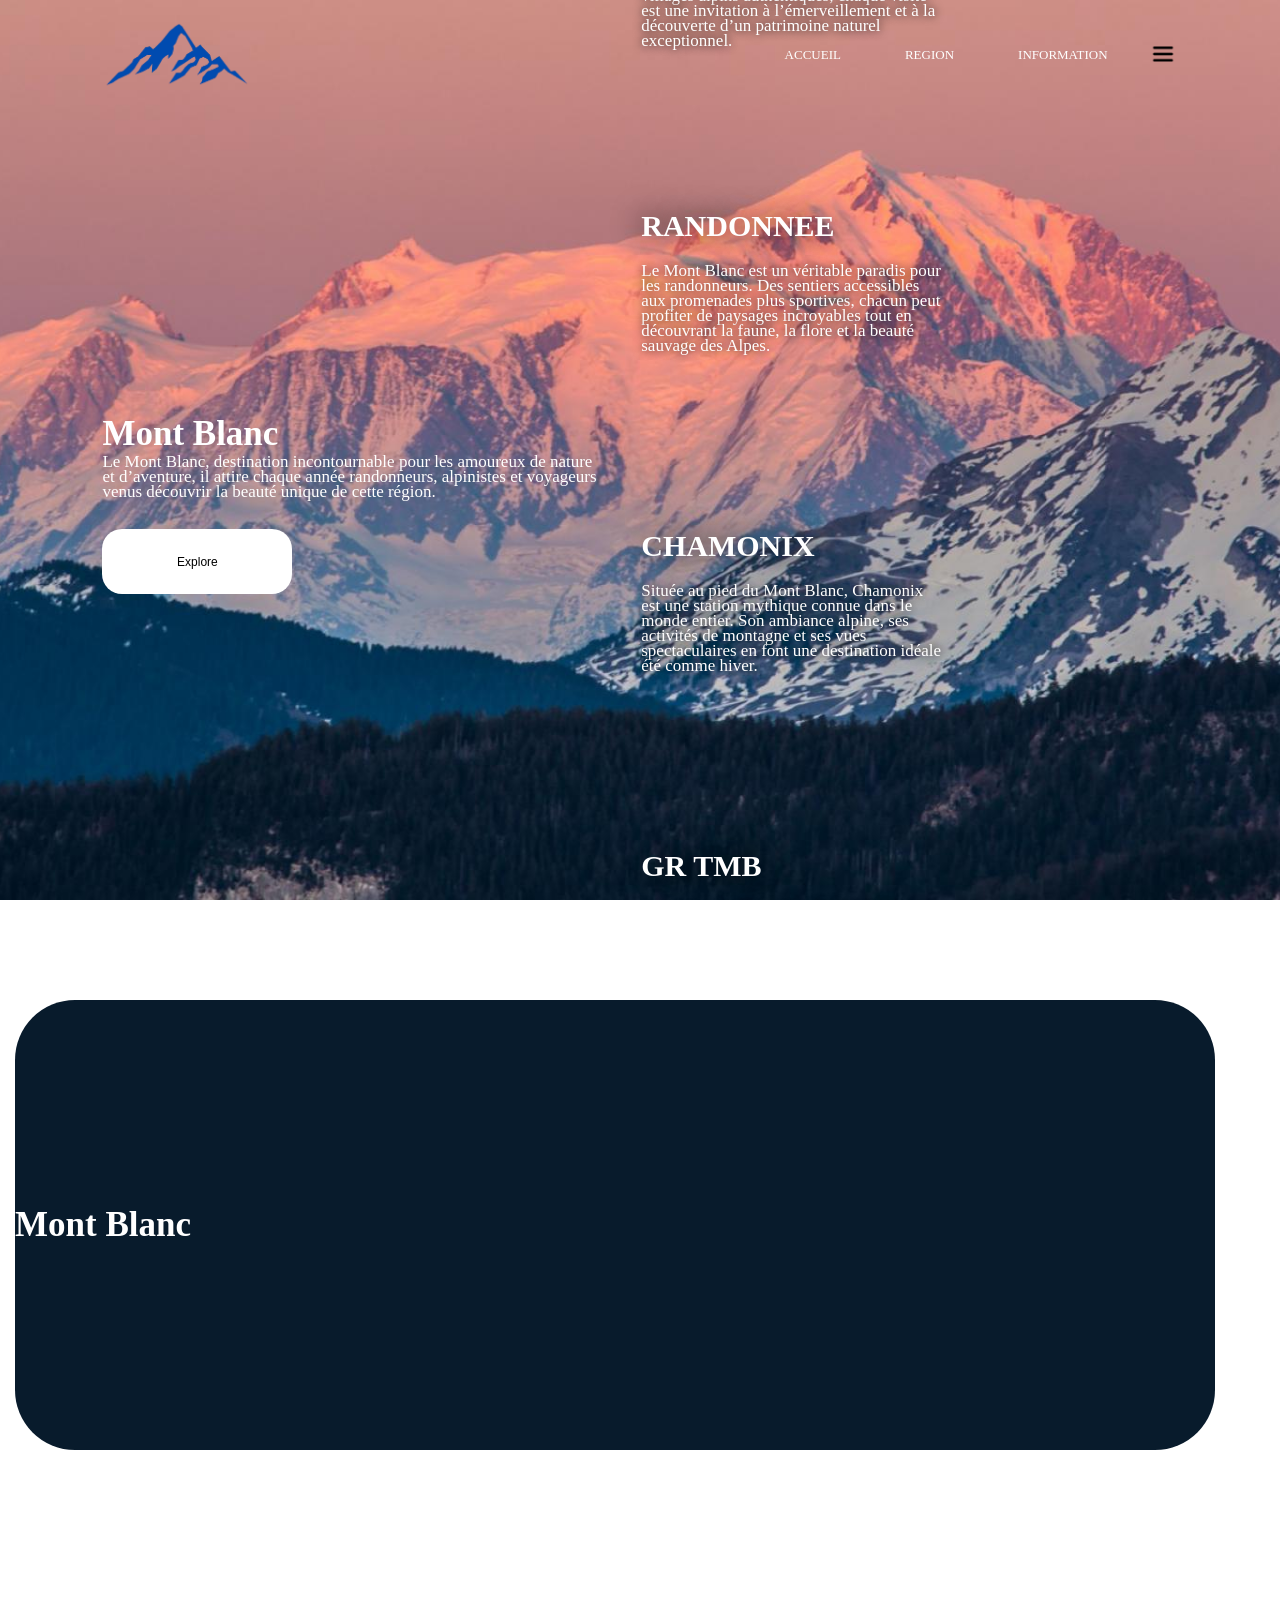
==== index.html @ f5c1e0d5 "Add files via upload" ====
<!DOCTYPE html>
<html lang="fr">

<head>
  <meta charset="UTF-8" />
  <meta name="viewport" content="width=device-width, initial-scale=1.0" />
  <title>MONT BLANC</title>

  <!-- CUSTOM CSS-->
  <link rel="stylesheet" href="style.css" />
</head>
<body>
  <div class="container">
    <div class="navbar">
      <img src="img/logo.png" class="logo">
      <nav>
          <ul>
            <li><a href="index.html">ACCUEIL</a></li>
            <li><a href="region.html">REGION</a></li>
            <li><a href="Information.html">INFORMATION</a></li>
          </ul>
      </nav>
      <img src="img/menu.png" class="menu-icon">
    </div>

    <div class="row">
      <div class="col">
        <h1>Mont Blanc</h1>
        <p>Le Mont Blanc, destination incontournable pour les amoureux de nature 
          et d’aventure, il attire chaque année randonneurs, alpinistes 
          et voyageurs venus découvrir la beauté unique de cette région.</p>
          <button type="button">Explore</button>
      </div>
      <div class="col">
          <div class="card card1">
            <h5>DECOUVRIR</h5>
            <p>Explorez les merveilles naturelles du massif du Mont Blanc. 
              Entre panoramas grandioses, glaciers impressionnants et villages 
              alpins authentiques, chaque visite est une invitation à l’émerveillement 
              et à la découverte d’un patrimoine naturel exceptionnel.</p>
          </div>
          <div class="card card2">
            <h5>RANDONNEE</h5>
            <p>Le Mont Blanc est un véritable paradis pour les randonneurs. 
              Des sentiers accessibles aux promenades plus sportives, chacun 
              peut profiter de paysages incroyables tout en découvrant la faune, 
              la flore et la beauté sauvage des Alpes.</p>
          </div>
          <div class="card card3">
            <h5>CHAMONIX</h5>
            <p>Située au pied du Mont Blanc, Chamonix est une station mythique 
              connue dans le monde entier. Son ambiance alpine, ses activités de 
              montagne et ses vues spectaculaires en font une destination idéale été 
              comme hiver.</p>
          </div>
          <div class="card card4">
            <h5>GR TMB</h5>
            <p>Le Tour du Mont Blanc (TMB) est l’un des treks les plus célèbres 
              d’Europe. Ce parcours mythique traverse la France, l’Italie et la Suisse, 
              offrant une expérience unique entre nature préservée, villages alpins et 
              panoramas à couper le souffle.</p>
          </div>
      </div>
    </div>
  </div>
  <div class="sec2">
    <div class="row">
      <div class="col">
        <h1>Mont Blanc</h1>
      </div> 
    </div>
  </div>
---- style.css ----
* {
  margin: 0;
  padding: 0
}

/* FOND */

.container {
  width: 100%;
  height: 100vh;
  background-image: url(img/background.png);
  background-position: center;
  background-size: cover;
  padding-left: 8%;
  padding-right: 8%;
  box-sizing: border-box;


  /* NAVBAR */
}
.navbar {
  height: 12%;
  display: flex;
  align-items: center;
}

.logo {
  width: 150px;
  cursor: pointer;
}

.menu-icon {
  width: 30px;
  cursor: pointer;
  margin-left: 40px;
}
nav {
  flex: 1;
  text-align: right;
}

nav ul li {
  list-style: none;
  display: inline-block;
  margin-left: 60px;
}

nav ul li a {
   text-decoration: none;
   color: white;
   font-size: 13px;
}


.row {
  display: flex;
  height: 88%;
  align-items: center;

}

col {
  flex-basis: 50% ;

}

h1 {
  color: #fff;
  font-size: 100px;
}

p {
  color: #fff;
  font-size: 17px;
  line-height: 15px;
  font-family: Cambria, Cochin, Georgia, serif;
}

/* SECTION 1 */

button {
  width: 190px;
  height: 65px;
  color: black;
  font-size: 12px;
  padding: 12px 0;
  background: white;
  border: 0;
  border-radius: 20px;
  outline: none;
  margin-top: 30px;
}

/* CARTES */

.card {
  width: 350px;
  height: 300px;
  display: inline-block;
  border-radius: 10px;
  padding: 15px 25px;
  box-sizing: border-box;
  cursor: pointer;
  margin: 10px 15px;
  background-position: center;
  background-size: cover;
  transition: transform 0.5s;
}

.card1 {
  background-image: linear-gradient(rgba(0,0,0,0.10)),url(img/card1.png);
}
.card2 {
  background-image: linear-gradient(rgba(0,0,0,0.10)),url(img/card2.png);
}
.card3 {
  background-image: linear-gradient(rgba(0,0,0,0.10)),url(img/card3.png);
}
.card4 {
  background-image: linear-gradient(rgba(0,0,0,0.10)),url(img/card4.png);
}

.card:hover {
  transform: translateY(-10px);
}

h5 {
  color: rgb(255, 255, 255);
  text-shadow: 0 0 30px black;
  font-family: Cambria, Cochin, Georgia, serif;
  font-size: 30px;
  margin-bottom: 20px;
}

.card p {
  color: white;
  font-family: Cambria, Cochin, Georgia, serif;
  text-shadow: 0 0 10px black;
}

.hero {
  position: relative;
}

/* SECTION 2 */

.sec2 {
  position: relative;
  height: 100vh;
  width: 100%;
  overflow: hidden;
  background-color: white;
}

.sec2 .container2 {
  width: 100%;
  height: 130vh;
  background-position: center;
  background-size: cover;
  padding-left: 8%;
  padding-right: 8%;
  box-sizing: border-box;
}

h1 {
  color: white;
  font-size: 35px;
}
.sec2 .row {
  display: flex;
  height: 50%;
  align-items: center;
  background-color: #081b2c;
  margin-top: 100px;
  margin-left: 15px;
  width: 1200px;
  border: 0;
  border-radius: 60px;
  outline: none;
}

.sec2 .col {
  flex-basis: 50% ;

}
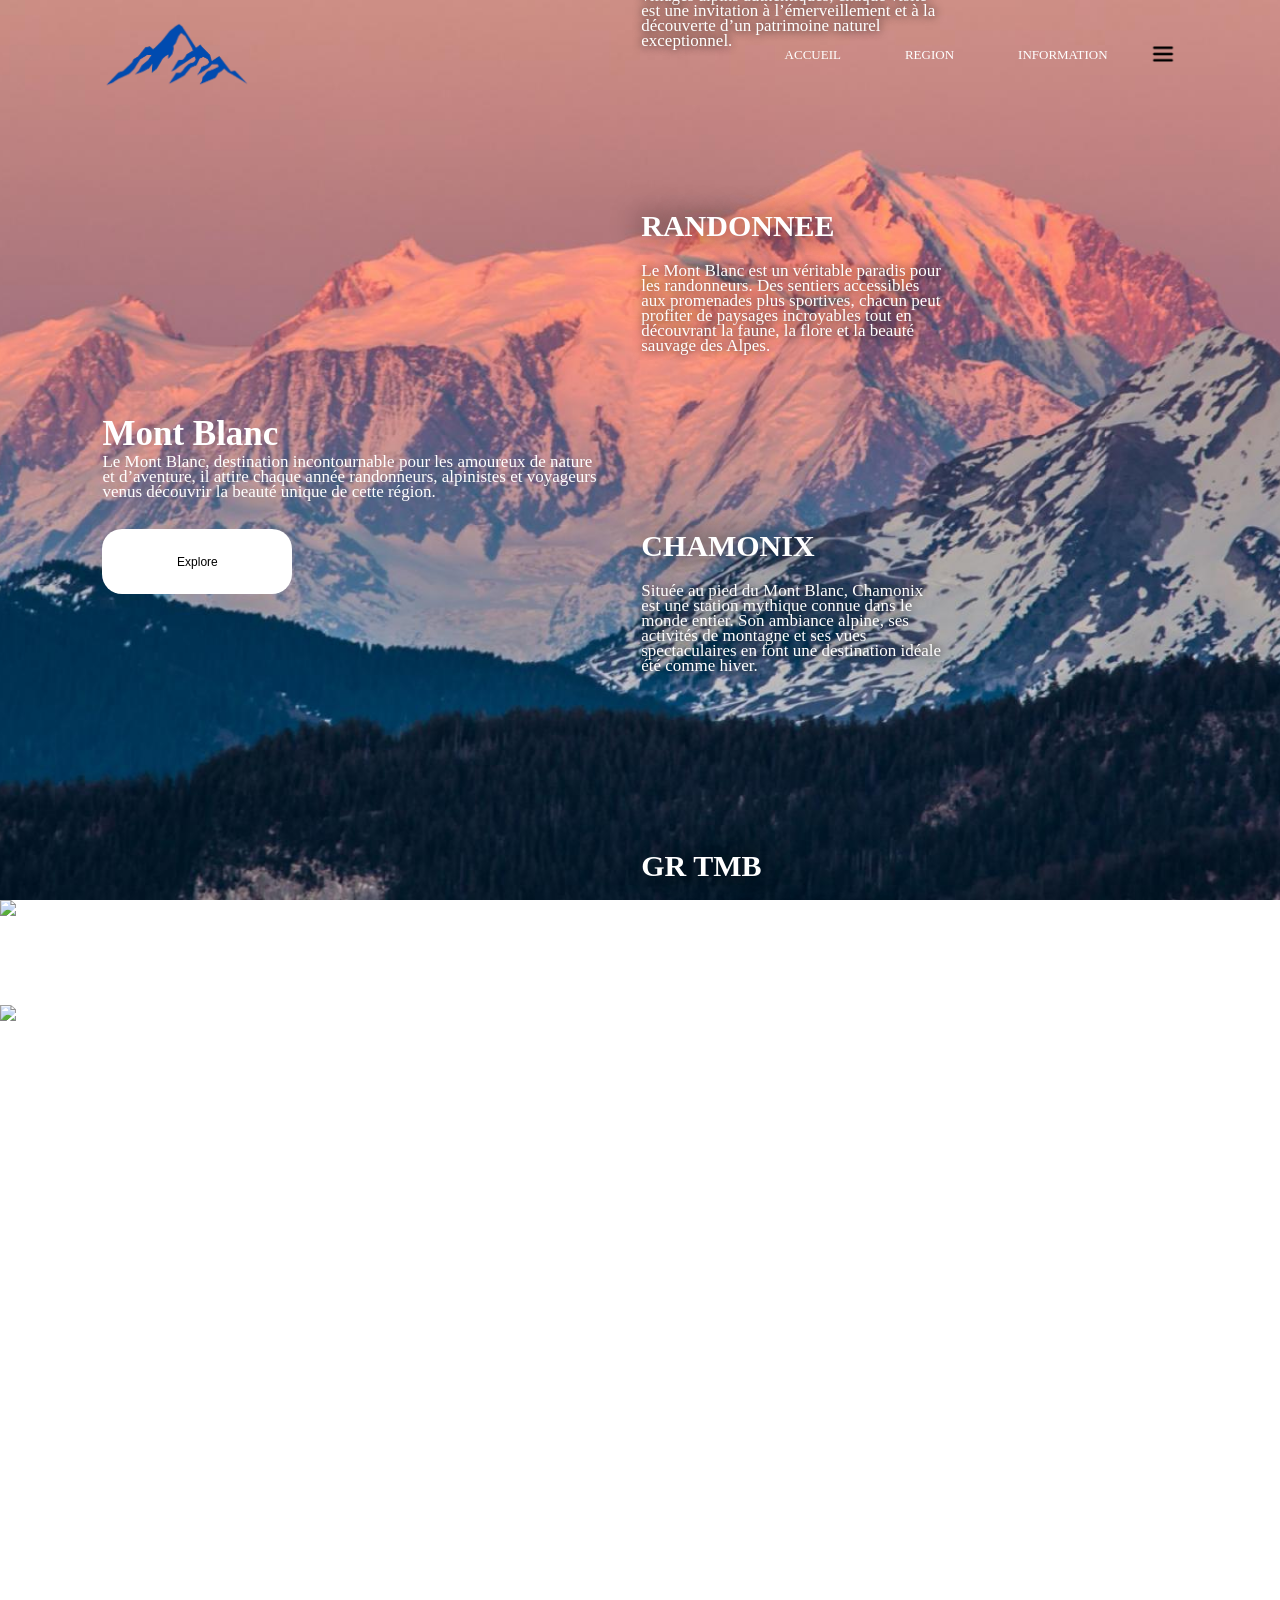
==== commit 2d4381f1: "Update index.html" ====
--- a/index.html
+++ b/index.html
@@ -64,9 +64,52 @@
     </div>
   </div>
   <div class="sec2">
-    <div class="row">
-      <div class="col">
-        <h1>Mont Blanc</h1>
-      </div> 
+    <div class="roww">
+      <div class="coll">
+        <img src="img/imagesec2.png" class="sec2-img">
+      </div>
+      <div class="coll">
+        <h1>Ascension</h1>
+        <p>Le Mont Blanc, sommet le plus élevé d’Europe occidentale avec ses 4 810 mètres,
+           a attiré les aventuriers depuis le 18ᵉ siècle. L’ascension historique a été 
+           réalisée le 8 août 1786 par Jacques Balmat et Michel Paccard, marquant la naissance 
+           de l’alpinisme. Depuis, le Mont Blanc symbolise l’esprit d’aventure et la conquête 
+           des montagnes, attirant des alpinistes du monde entier malgré ses conditions exigeantes.</p>
+      </div>
     </div>
-  </div>+    <div class="rowww">
+      <div class="colll">
+        <img src="img/imagesec22.png" class="sec22-img">
+      </div>
+      <div class="coll">
+        <h1>Symbole moderne</h1>
+        <p>Aujourd’hui, le Mont Blanc reste un symbole d’aventure, de dépassement de soi et de lien entre l’homme et la nature.
+          Il influence la mode, le tourisme et même la gastronomie locale, avec des produits comme le fromage et le miel des Alpes.</p>
+      </div>
+    </div>
+  </div>
+  </div>
+  <script>
+  // FAIT UNE ANIMATION QUAND ON CHANGE DE LA SECTION 1 A LA 2
+  const observer = new IntersectionObserver((entries) => {
+    entries.forEach(entry => {
+      if (entry.isIntersecting) {
+        entry.target.classList.add('visible');
+      }
+    });
+  }, { threshold: 0.2 });
+
+  observer.observe(document.querySelector('.roww'));
+
+  const observer2 = new IntersectionObserver((entries) => {
+    entries.forEach(entry => {
+      if (entry.isIntersecting) {
+        entry.target.classList.add('visible');
+      }
+    });
+  }, { threshold: 0.2 });
+
+  observer2.observe(document.querySelector('.rowww'));
+
+  
+</script>
